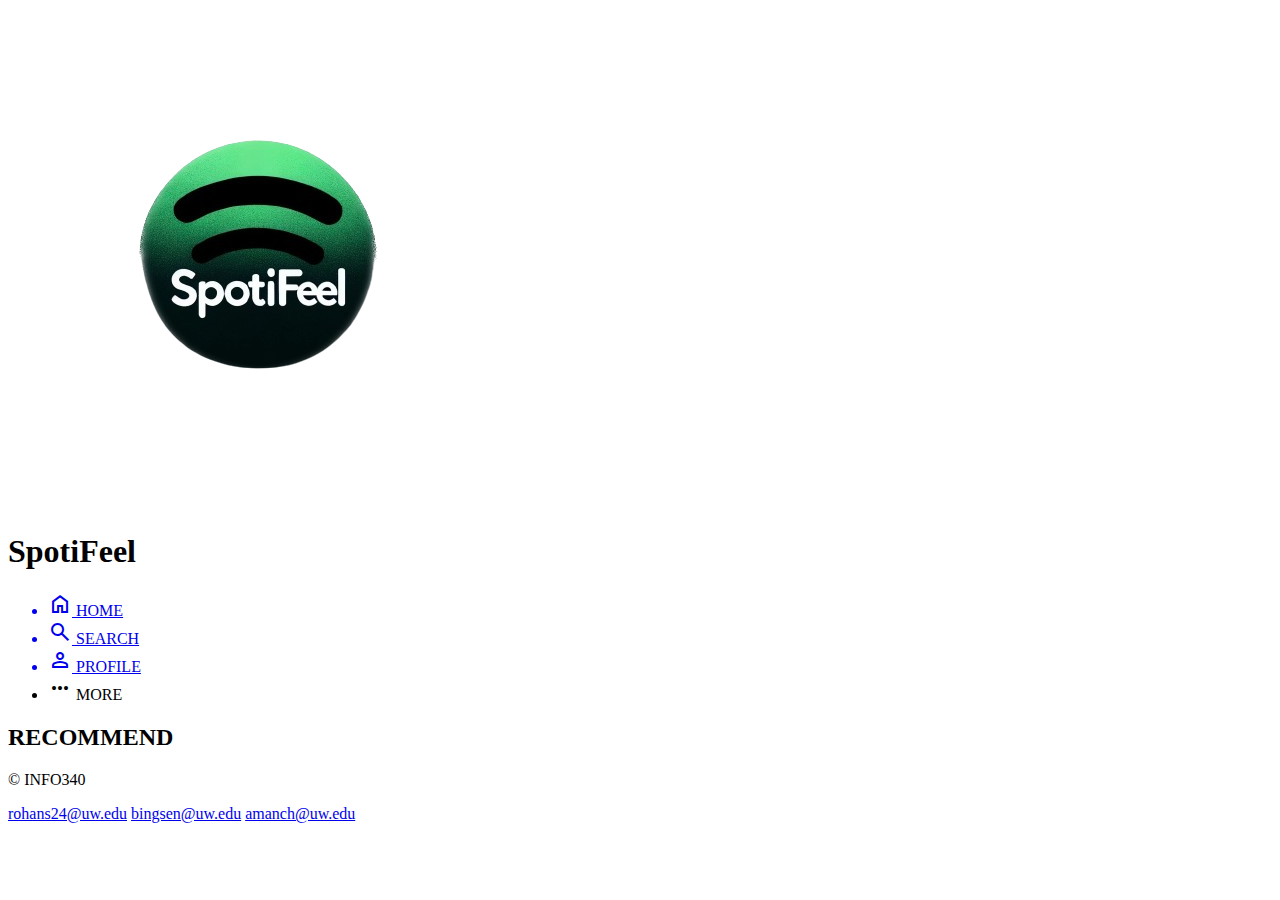
==== index.html @ c7379ea4 "Merge branch 'main' into gh-pages" ====
<!DOCTYPE html>
<html lang="en">
  <head>
    <meta charset="UTF-8" />
    <meta
      name="viewport"
      content="width=device-width, initial-scale=1 shrink-to-fit=no"
    />
    <meta name="author" content="David Xu" />
    <meta name="author" content="Rohan Simha" />
    <meta name="author" content="Arav Manch" />
    <meta
      name="description"
      content="This is the home page of Spotifeel, user could browse their recommended playlist base on their preference"
    />

    <link rel="stylesheet" href="stylesheet/Spotifeel.css" />
    <link
      rel="stylesheet"
      href="https://fonts.googleapis.com/css2?family=Material+Symbols+Outlined:opsz,wght,FILL,GRAD@20..48,100..700,0..1,-50..200"
    />
    <link
      href="https://fonts.googleapis.com/css2?family=Abel&family=Nunito+Sans:ital,opsz,wght@0,6..12,200..1000;1,6..12,200..1000&family=Raleway:ital,wght@0,100..900;1,100..900&display=swap"
      rel="stylesheet"
    />
    <title>SpotiFeel</title>
  </head>
  <body>
    <header>
      <div class="headerCon">
        <img src="img/logo.png" alt="Logo for Spoitfeel" />
        <h1>SpotiFeel</h1>
      </div>
    </header>
    <main>
      <div class="mainContainer">
        <!-- dashboard -->
        <div class="dash">
          <ul>
            <a href="index.html">
              <li class="home" aria-label="Home page">
                <span class="material-symbols-outlined"> home </span>
                <span class="dashText">HOME</span>
              </li>
            </a>

            <a href="search.html">
              <li class="search" aria-label="Search Page">
                <span class="material-symbols-outlined"> search </span>
                <span class="dashText">SEARCH</span>
              </li>
            </a>

            <a href="profile.html">
              <li class="profile" aria-label="User profile">
                <span class="material-symbols-outlined"> person </span>
                <span class="dashText">PROFILE</span>
              </li>
            </a>

            <li class="more" aria-label="More Info">
              <span class="material-symbols-outlined"> more_horiz </span>
              <span class="dashText">MORE</span>
            </li>
          </ul>
        </div>

        <!-- recommend -->
        <div class="recommend">
          <h2>RECOMMEND</h2>
        </div>
      </div>
    </main>
    <footer>
      <p>&copy; INFO340</p>
      <p class="contact">
        <a href="mailto:rohans24@uw.edu">rohans24@uw.edu</a>
        <a href="mailto:bingsen@uw.edu">bingsen@uw.edu</a>
        <a href="mailto:amanch@uw.edu">amanch@uw.edu</a>
      </p>
    </footer>
  </body>
</html>
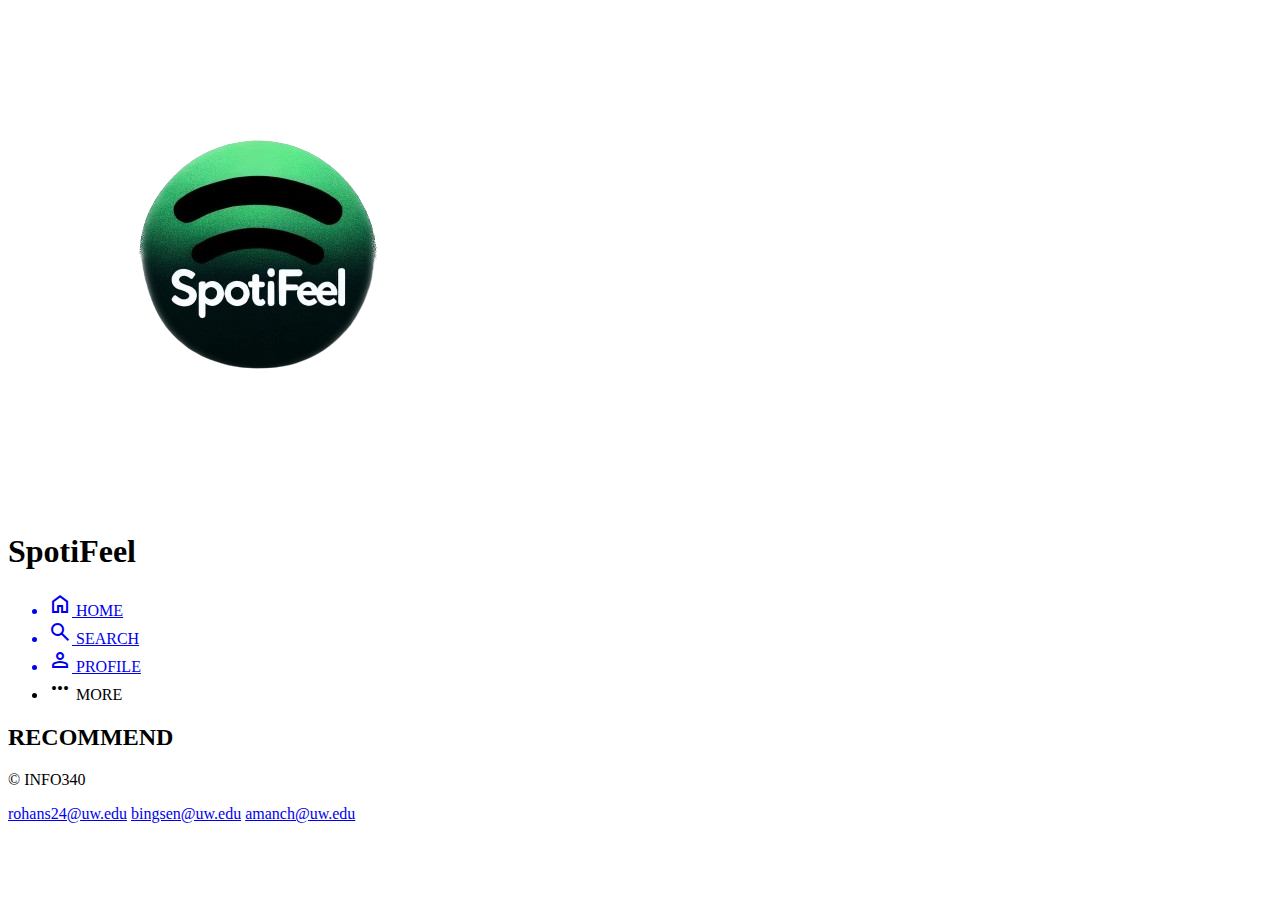
==== commit e9e6ebfe: "Merge branch 'main' into gh-pages" ====
--- a/index.html
+++ b/index.html
@@ -13,8 +13,8 @@
       name="description"
       content="This is the home page of Spotifeel, user could browse their recommended playlist base on their preference"
     />
+    <title>SpotiFeel</title>
 
-    <link rel="stylesheet" href="stylesheet/Spotifeel.css" />
     <link
       rel="stylesheet"
       href="https://fonts.googleapis.com/css2?family=Material+Symbols+Outlined:opsz,wght,FILL,GRAD@20..48,100..700,0..1,-50..200"
@@ -23,7 +23,7 @@
       href="https://fonts.googleapis.com/css2?family=Abel&family=Nunito+Sans:ital,opsz,wght@0,6..12,200..1000;1,6..12,200..1000&family=Raleway:ital,wght@0,100..900;1,100..900&display=swap"
       rel="stylesheet"
     />
-    <title>SpotiFeel</title>
+    <link rel="stylesheet" href="stylesheet/Spotifeel.css" />
   </head>
   <body>
     <header>
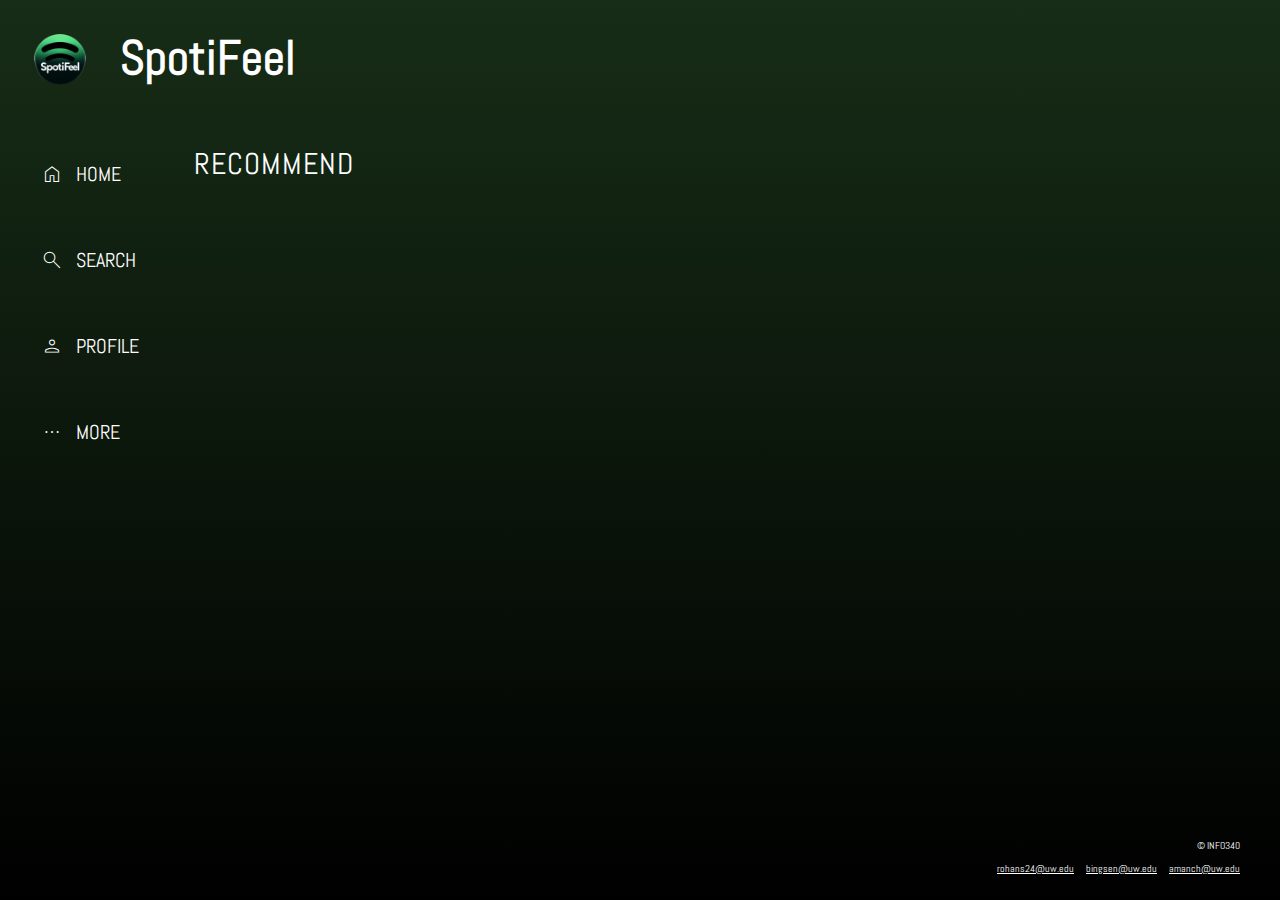
==== commit e6211214: "Merge branch 'main' into gh-pages" ====
--- a/index.html
+++ b/index.html
@@ -23,7 +23,7 @@
       href="https://fonts.googleapis.com/css2?family=Abel&family=Nunito+Sans:ital,opsz,wght@0,6..12,200..1000;1,6..12,200..1000&family=Raleway:ital,wght@0,100..900;1,100..900&display=swap"
       rel="stylesheet"
     />
-    <link rel="stylesheet" href="stylesheet/Spotifeel.css" />
+    <link rel="stylesheet" href="stylesheet/spotifeel.css" />
   </head>
   <body>
     <header>
--- a/stylesheet/spotifeel.css
+++ b/stylesheet/spotifeel.css
@@ -0,0 +1,344 @@
+/* Web Page Layout */
+/* Also default for small screen */
+html {
+  overflow-x: hidden;
+  overflow-y: hidden;
+}
+
+.spacer {
+  flex-grow: 1;
+}
+
+body {
+  height: 100vh;
+  left: 0;
+  top: 0;
+  display: flex;
+  flex-direction: column;
+  overflow-x: hidden;
+  overflow-y: hidden;
+  box-sizing: border-box;
+  margin: 0;
+  background: linear-gradient(to bottom, rgb(23, 45, 23), black);
+}
+
+.mainContainer {
+  display: flex;
+  flex: 1;
+  height: 100%;
+  width: 100vw;
+}
+
+/* Header layout */
+.headerCon {
+  display: flex;
+  align-items: center;
+  width: 100%;
+  height: fit-content;
+}
+
+h1 {
+  margin: 10px 0;
+  font-family: "Abel", sans-serif;
+  font-size: 3em;
+  color: white;
+}
+
+header img {
+  width: 110px;
+  height: 110px;
+  margin: 5px;
+  margin-bottom: 0;
+}
+
+/* Dashboard */
+
+.dash {
+  display: flex;
+  flex-direction: column;
+}
+
+main {
+  flex-grow: 1;
+}
+
+.dash ul {
+  padding-left: 0px;
+}
+
+.dash li {
+  padding: 10px;
+  color: white;
+  list-style-type: none;
+  display: flex;
+  align-items: center;
+  justify-content: flex-start;
+}
+
+.dashText {
+  display: none;
+}
+
+.material-symbols-outlined {
+  color: white;
+  font-variation-settings: "FILL" 0, "wght" 200, "GRAD" 0, "opsz" 30;
+}
+
+.dash .home:hover {
+  background: rgba(92, 92, 92, 0.4);
+  border-radius: 8px;
+  transition: background-color 0.25s ease-in-out;
+}
+
+.dash .search:hover {
+  background: rgba(92, 92, 92, 0.4);
+  border-radius: 8px;
+  transition: background-color 0.25s ease-in-out;
+}
+
+.dash .more:hover {
+  background: rgba(92, 92, 92, 0.4);
+  border-radius: 8px;
+  transition: background-color 0.25s ease-in-out;
+}
+
+.dash .profile:hover {
+  background: rgba(92, 92, 92, 0.4);
+  border-radius: 8px;
+  transition: background-color 0.25s ease-in-out;
+}
+
+.dash a {
+  text-decoration: none;
+}
+
+/* Recommend page layout */
+
+h2 {
+  color: white;
+  font-family: "Abel", sans-serif;
+  font-size: 30px;
+  margin-top: 30px;
+  font-weight: 300;
+  padding: 0;
+  letter-spacing: 1px;
+}
+
+.recommend {
+  width: 100vw;
+  padding-left: 25px;
+  display: flex;
+}
+
+/* Footer layout */
+
+footer {
+  color: white;
+  font-family: "Abel", sans-serif;
+  font-size: 10px;
+}
+
+footer .contact {
+  display: none;
+}
+
+/* Search Page Layout */
+
+.searchContainer {
+  display: flex;
+  flex-direction: column;
+  width: 100%;
+}
+
+h3 {
+  color: white;
+  font-family: "Abel", sans-serif;
+  font-size: 30px;
+  letter-spacing: 0.2px;
+  font-weight: 300;
+  margin-left: 20px;
+  text-align: center;
+}
+
+/* Search buttom */
+.searchButton {
+  display: flex;
+  padding: 20px 10px;
+  align-items: center;
+}
+
+.searchInput {
+  width: 200px;
+  height: 30px;
+  padding-left: 15px;
+  border-radius: 20px;
+  font-size: 15px;
+  background: #eaf0e5;
+  font-family: "Abel", sans-serif;
+}
+
+.searchInput:focus {
+  background: #eaf5eeb1;
+  transition: 0.2s ease;
+}
+
+.searchHead {
+  display: flex;
+  align-content: center;
+}
+
+/* Search Page songs */
+
+.searchBody {
+  max-height: 750px;
+  overflow-y: auto;
+  overflow-x: hidden;
+}
+
+.table {
+  margin: 0 20px;
+  border-collapse: collapse;
+  color: white;
+  font-family: "Abel", sans-serif;
+  overflow-y: scroll;
+}
+
+thead th {
+  height: 100px;
+  text-align: left;
+}
+
+tbody tr td img {
+  width: 90px;
+  height: 90px;
+  object-fit: cover;
+}
+
+thead th,
+tbody tr td {
+  padding: 5px;
+  margin: 0 50px;
+  border-bottom: 1px solid #d3d3d3;
+}
+
+/* Profile layout */
+
+.userProfile {
+  display: flex;
+  flex-direction: column;
+  width: 100vw;
+}
+
+.userProfile h2 {
+  padding-left: 25px;
+}
+
+/* Login form */
+
+.login {
+  display: flex;
+  flex-direction: column;
+  margin-top: 20%;
+  margin-left: 15%;
+  color: white;
+  font-family: "Abel", sans-serif;
+  height: 100%;
+  width: 100vw;
+}
+
+label {
+  font-size: 20px;
+}
+
+input {
+  margin-left: 10px;
+  border-radius: 10px;
+  align-items: center;
+}
+
+input[type="submit"] {
+  background-color: rgb(3, 62, 3);
+  color: white;
+  margin-left: 0;
+}
+
+/* Footer layout*/
+
+footer {
+  display: flex;
+  flex-direction: column;
+  align-items: end;
+  margin-right: 20px;
+  margin-bottom: 20px;
+}
+
+/* Large screen  */
+@media screen and (min-width: 500px) {
+  /* Dashboard change layout */
+
+  .dash ul {
+    padding-left: 10px;
+  }
+
+  .dash li {
+    padding: 30px;
+    padding-left: 30px;
+    color: white;
+    list-style-type: none;
+    display: flex;
+    align-items: center;
+    justify-content: flex-start;
+  }
+
+  .dashText {
+    display: block;
+    color: white;
+    margin-left: 12px;
+    font-family: "Abel", sans-serif;
+    font-size: 20px;
+  }
+
+  .mainContainer {
+    display: flex;
+  }
+
+  /* Profile page change margin */
+
+  .login {
+    margin-top: 4%;
+  }
+
+  /* Search page change layout */
+
+  .searchContainer .table {
+    margin-left: 30px;
+    width: 100%;
+    overflow-y: scroll;
+  }
+
+  .searchBody{
+    max-height: 400px;
+  }
+
+  /* Footer change layout */
+
+  footer {
+    display: flex;
+    flex-direction: column;
+    align-items: end;
+    margin-top: 50px;
+  }
+
+  footer p {
+    margin: 5px 20px;
+  }
+
+  footer a {
+    color: white;
+    padding-left: 10px;
+  }
+
+  footer .contact {
+    display: block;
+  }
+}
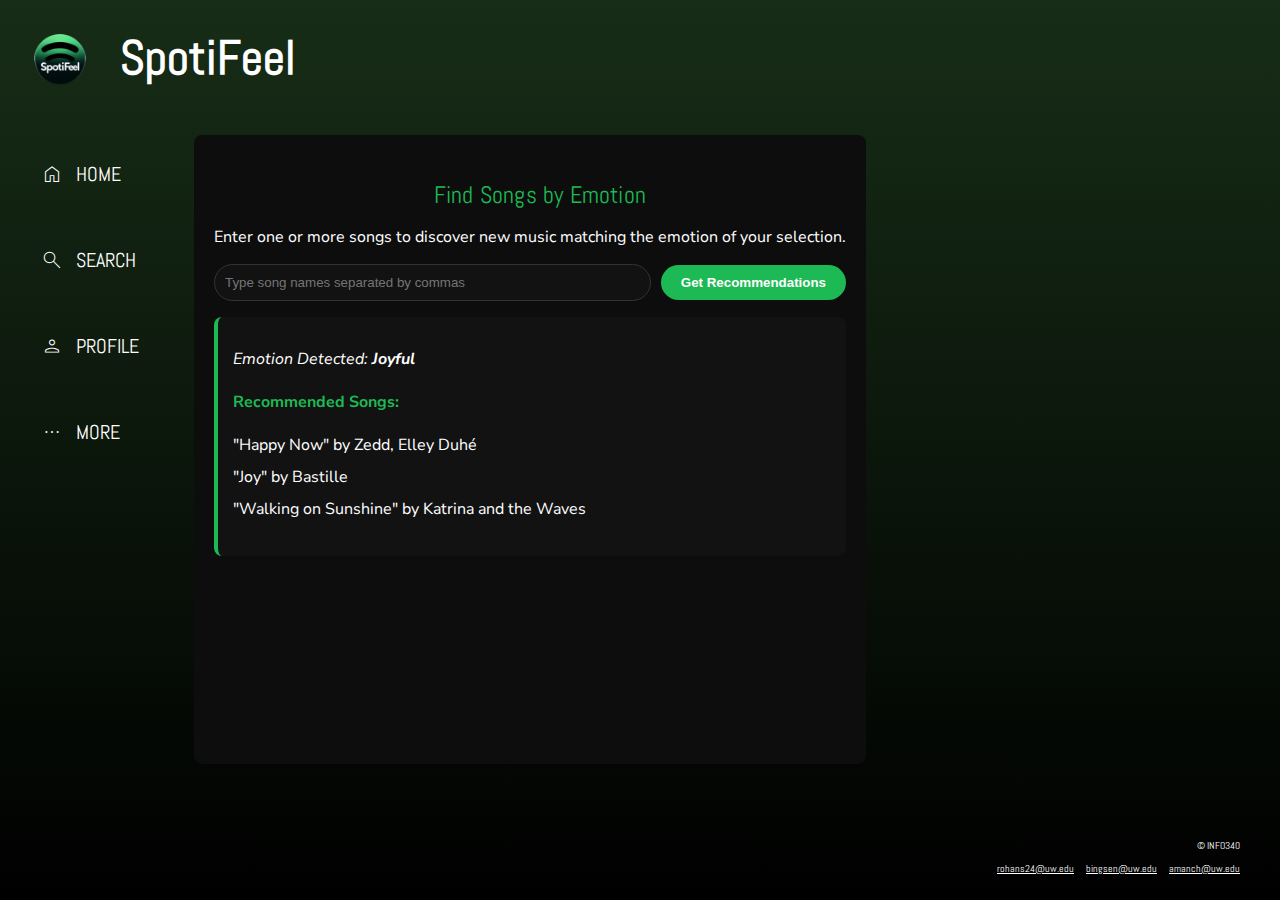
==== commit 2a78435a: "Merge branch 'main' into gh-pages" ====
--- a/index.html
+++ b/index.html
@@ -67,8 +67,27 @@
 
         <!-- recommend -->
         <div class="recommend">
-          <h2>RECOMMEND</h2>
-        </div>
+    
+          <div class="recommendation-section">
+            <h3 class="recommendation-title">Find Songs by Emotion</h3>
+            <p class="recommendation-description">Enter one or more songs to discover new music matching the emotion of your selection.</p>
+            <div class="song-input-container">
+              <input type="text" id="songInput" class="song-input" placeholder="Type song names separated by commas">
+              <button type="button" class="recommend-button">Get Recommendations</button>
+            </div>
+            <div class="recommendation-results">
+              <p class="emotion-detected">Emotion Detected: <span class="emotion">Joyful</span></p>
+              <div class="recommended-songs">
+                <h4>Recommended Songs:</h4>
+                <ul>
+                  <li>"Happy Now" by Zedd, Elley Duhé</li>
+                  <li>"Joy" by Bastille</li>
+                  <li>"Walking on Sunshine" by Katrina and the Waves</li>
+                </ul>
+              </div>
+            </div>
+          </div>
+          
       </div>
     </main>
     <footer>
--- a/stylesheet/spotifeel.css
+++ b/stylesheet/spotifeel.css
@@ -250,10 +250,11 @@
   font-size: 20px;
 }
 
-input {
+.login input {
   margin-left: 10px;
   border-radius: 10px;
   align-items: center;
+  padding-left: 8px;
 }
 
 input[type="submit"] {
@@ -316,7 +317,7 @@
     overflow-y: scroll;
   }
 
-  .searchBody{
+  .searchBody {
     max-height: 400px;
   }
 
@@ -341,4 +342,100 @@
   footer .contact {
     display: block;
   }
-}
+
+  /* Sorting Dropdown Styling */
+.sortSelection {
+  margin: 10px 20px;
+  color: white;
+  font-family: "Abel", sans-serif;
+}
+
+.sortDropdown {
+  padding: 8px 16px;
+  background-color: rgba(255, 255, 255, 0.9);
+  border-radius: 10px;
+  font-family: "Abel", sans-serif;
+  color: black;
+}
+
+}
+
+.recommendation-section {
+  background-color: #0d0d0d; /* Dark background to match theme */
+  color: #ffffff; /* White text color for readability */
+  font-family: 'Nunito Sans', sans-serif; /* Font family from your theme */
+  padding: 20px;
+  border-radius: 8px;
+  margin: 20px 0;
+}
+
+.recommendation-title {
+  color: #1DB954; /* Spotify green for headers */
+  font-size: 1.5em;
+  margin-bottom: 0.5em;
+}
+
+.recommendation-description {
+  font-size: 1em;
+  margin-bottom: 1em;
+}
+
+.song-input-container {
+  display: flex;
+  align-items: center;
+  gap: 10px;
+  margin-bottom: 1em;
+}
+
+.song-input {
+  flex-grow: 1;
+  padding: 10px;
+  border: 1px solid #333;
+  background-color: #121212;
+  color: #fff;
+  border-radius: 20px;
+}
+
+.recommend-button {
+  background-color: #1DB954; /* Spotify green */
+  border: none;
+  padding: 10px 20px;
+  border-radius: 20px;
+  color: #fff;
+  cursor: pointer;
+  font-weight: bold;
+}
+
+.recommend-button:hover {
+  background-color: #169443; /* Darker green on hover */
+}
+
+.recommendation-results {
+  background-color: #121212; /* Dark background for results */
+  padding: 15px;
+  border-left: 4px solid #1DB954; /* Green accent line */
+  border-radius: 8px;
+}
+
+.emotion-detected {
+  font-style: italic;
+  margin-bottom: 1em;
+}
+
+.emotion {
+  font-weight: bold;
+}
+
+.recommended-songs h4 {
+  color: #1DB954; /* Spotify green for recommended songs title */
+  margin-bottom: 0.5em;
+}
+
+.recommended-songs ul {
+  list-style: none;
+  padding-left: 0;
+}
+
+.recommended-songs ul li {
+  padding: 5px 0;
+}
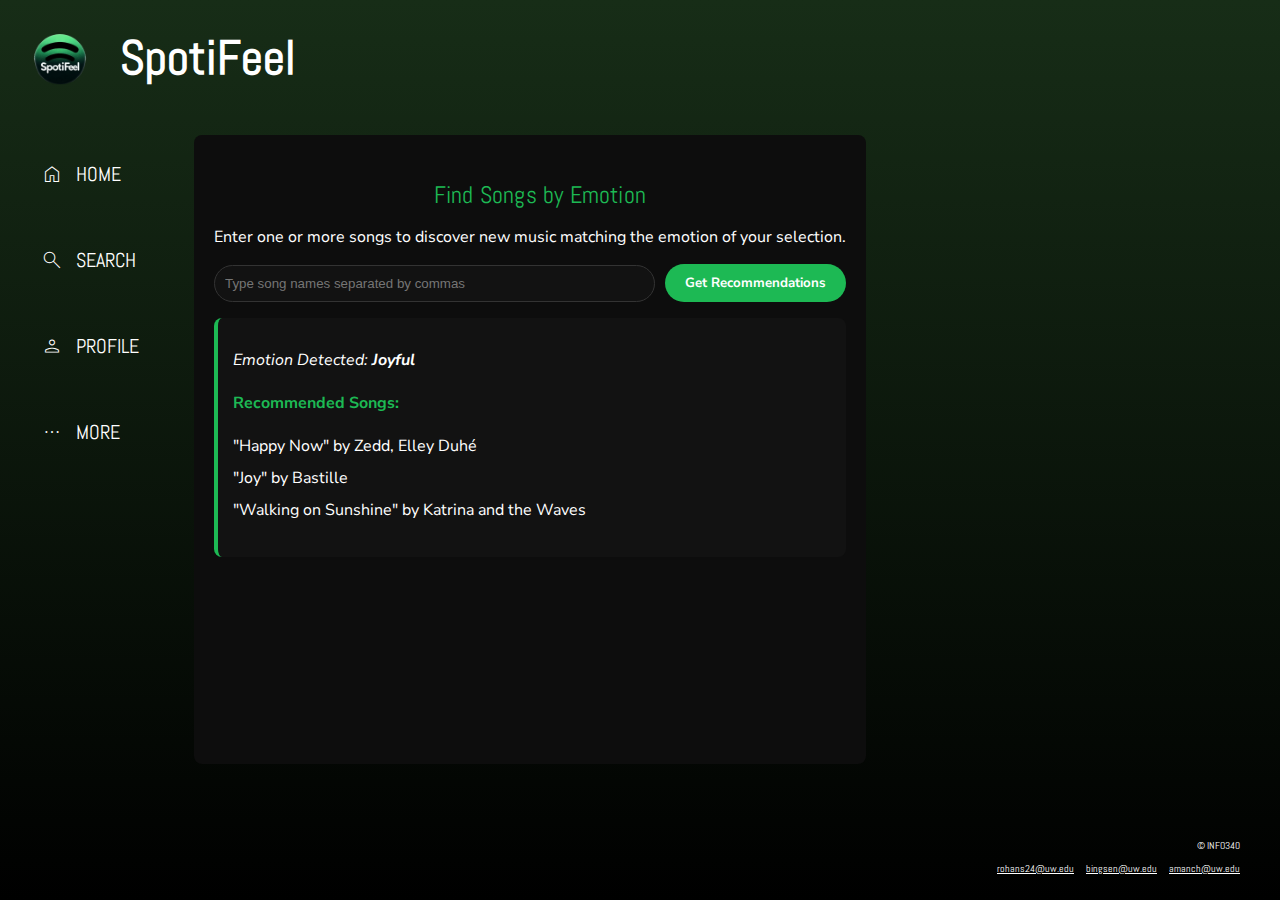
==== commit bff8aee2: "merge" ====
--- a/index.html
+++ b/index.html
@@ -11,7 +11,7 @@
     <meta name="author" content="Arav Manch" />
     <meta
       name="description"
-      content="This is the home page of Spotifeel, user could browse their recommended playlist base on their preference"
+      content="This is the home page of Spotifeel, user could browse their recommended playlist based on their preference"
     />
     <title>SpotiFeel</title>
 
@@ -65,9 +65,8 @@
           </ul>
         </div>
 
-        <!-- recommend -->
+        <!-- Recommend Section with Search Bar -->
         <div class="recommend">
-    
           <div class="recommendation-section">
             <h3 class="recommendation-title">Find Songs by Emotion</h3>
             <p class="recommendation-description">Enter one or more songs to discover new music matching the emotion of your selection.</p>
@@ -88,6 +87,7 @@
             </div>
           </div>
           
+        </div>
       </div>
     </main>
     <footer>
--- a/stylesheet/spotifeel.css
+++ b/stylesheet/spotifeel.css
@@ -358,19 +358,51 @@
   color: black;
 }
 
+/* Song Search Styling */
+.songSearch {
+  margin: 20px;
+  padding: 10px;
+  display: flex;
+  justify-content: center;
+  align-items: center;
+}
+
+#songSearchInput {
+  width: 60%;
+  padding: 8px 12px;
+  margin-right: 10px;
+  border-radius: 20px;
+  border: 1px solid #ccc;
+  font-family: "Nunito Sans", sans-serif;
+}
+
+button {
+  padding: 8px 16px;
+  border-radius: 20px;
+  background-color: #4CAF50; /* Green */
+  color: white;
+  border: none;
+  cursor: pointer;
+  font-family: "Nunito Sans", sans-serif;
+}
+
+button:hover {
+  background-color: #45a049;
+}
+
 }
 
 .recommendation-section {
-  background-color: #0d0d0d; /* Dark background to match theme */
-  color: #ffffff; /* White text color for readability */
-  font-family: 'Nunito Sans', sans-serif; /* Font family from your theme */
+  background-color: #0d0d0d; 
+  color: #ffffff; 
+  font-family: 'Nunito Sans', sans-serif; 
   padding: 20px;
   border-radius: 8px;
   margin: 20px 0;
 }
 
 .recommendation-title {
-  color: #1DB954; /* Spotify green for headers */
+  color: #1DB954; 
   font-size: 1.5em;
   margin-bottom: 0.5em;
 }
@@ -397,7 +429,7 @@
 }
 
 .recommend-button {
-  background-color: #1DB954; /* Spotify green */
+  background-color: #1DB954; 
   border: none;
   padding: 10px 20px;
   border-radius: 20px;
@@ -407,7 +439,7 @@
 }
 
 .recommend-button:hover {
-  background-color: #169443; /* Darker green on hover */
+  background-color: #169443;
 }
 
 .recommendation-results {
@@ -427,7 +459,7 @@
 }
 
 .recommended-songs h4 {
-  color: #1DB954; /* Spotify green for recommended songs title */
+  color: #1DB954; 
   margin-bottom: 0.5em;
 }
 
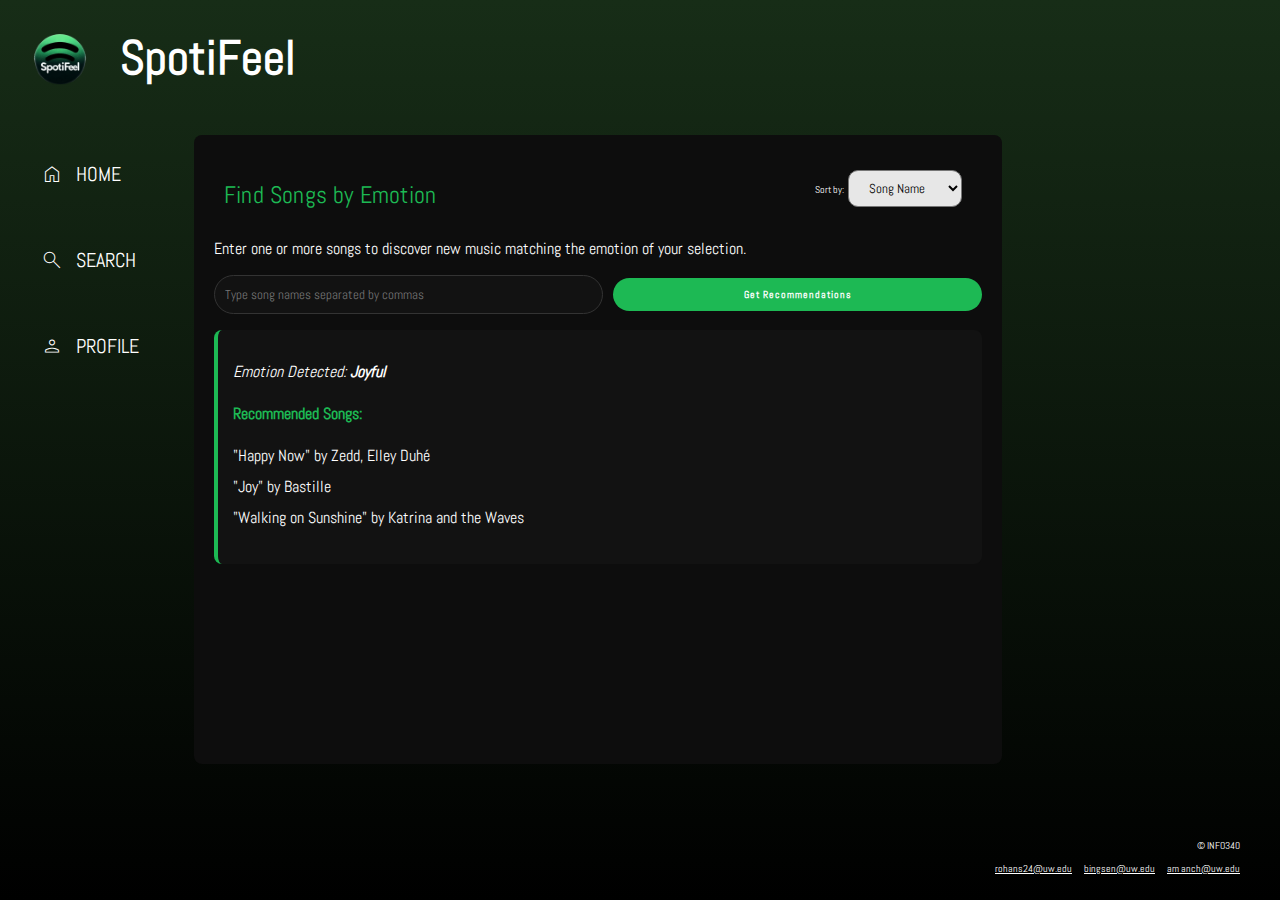
==== commit d48e4ab9: "done" ====
--- a/index.html
+++ b/index.html
@@ -1,102 +1,95 @@
 <!DOCTYPE html>
 <html lang="en">
-  <head>
-    <meta charset="UTF-8" />
-    <meta
-      name="viewport"
-      content="width=device-width, initial-scale=1 shrink-to-fit=no"
-    />
-    <meta name="author" content="David Xu" />
-    <meta name="author" content="Rohan Simha" />
-    <meta name="author" content="Arav Manch" />
-    <meta
-      name="description"
-      content="This is the home page of Spotifeel, user could browse their recommended playlist based on their preference"
-    />
+<head>
+    <meta charset="UTF-8"/>
+    <meta name="viewport" content="width=device-width, initial-scale=1 shrink-to-fit=no"/>
+    <meta name="author" content="David Xu"/>
+    <meta name="author" content="Rohan Simha"/>
+    <meta name="author" content="Arav Manch"/>
+    <meta name="description" content="This is the home page of Spotifeel, user could browse their recommended playlist based on their preference"/>
     <title>SpotiFeel</title>
-
-    <link
-      rel="stylesheet"
-      href="https://fonts.googleapis.com/css2?family=Material+Symbols+Outlined:opsz,wght,FILL,GRAD@20..48,100..700,0..1,-50..200"
-    />
-    <link
-      href="https://fonts.googleapis.com/css2?family=Abel&family=Nunito+Sans:ital,opsz,wght@0,6..12,200..1000;1,6..12,200..1000&family=Raleway:ital,wght@0,100..900;1,100..900&display=swap"
-      rel="stylesheet"
-    />
-    <link rel="stylesheet" href="stylesheet/spotifeel.css" />
-  </head>
-  <body>
-    <header>
-      <div class="headerCon">
-        <img src="img/logo.png" alt="Logo for Spoitfeel" />
+    <link rel="stylesheet" href="https://fonts.googleapis.com/css2?family=Material+Symbols+Outlined:opsz,wght,FILL,GRAD@20..48,100..700,0..1,-50..200"/>
+    <link href="https://fonts.googleapis.com/css2?family=Abel&family=Nunito+Sans:ital,opsz,wght@0,6..12,200..1000;1,6..12,200..1000&family=Raleway:ital,wght@0,100..900;1,100..900&display=swap" rel="stylesheet"/>
+    <link rel="stylesheet" href="stylesheet/spotifeel.css"/>
+</head>
+<body>
+<header>
+    <div class="headerCon">
+        <img src="img/logo.png" alt="Logo for Spotifeel"/>
         <h1>SpotiFeel</h1>
-      </div>
-    </header>
-    <main>
-      <div class="mainContainer">
+    </div>
+</header>
+<main>
+    <div class="mainContainer">
         <!-- dashboard -->
         <div class="dash">
-          <ul>
-            <a href="index.html">
-              <li class="home" aria-label="Home page">
-                <span class="material-symbols-outlined"> home </span>
-                <span class="dashText">HOME</span>
-              </li>
-            </a>
+            <ul>
+                <a href="index.html">
+                    <li class="home" aria-label="Home page">
+                        <span class="material-symbols-outlined"> home </span>
+                        <span class="dashText">HOME</span>
+                    </li>
+                </a>
 
-            <a href="search.html">
-              <li class="search" aria-label="Search Page">
-                <span class="material-symbols-outlined"> search </span>
-                <span class="dashText">SEARCH</span>
-              </li>
-            </a>
+                <a href="search.html">
+                    <li class="search" aria-label="Search Page">
+                        <span class="material-symbols-outlined"> search </span>
+                        <span class="dashText">SEARCH</span>
+                    </li>
+                </a>
 
-            <a href="profile.html">
-              <li class="profile" aria-label="User profile">
-                <span class="material-symbols-outlined"> person </span>
-                <span class="dashText">PROFILE</span>
-              </li>
-            </a>
-
-            <li class="more" aria-label="More Info">
-              <span class="material-symbols-outlined"> more_horiz </span>
-              <span class="dashText">MORE</span>
-            </li>
-          </ul>
+                <a href="profile.html">
+                    <li class="profile" aria-label="User profile">
+                        <span class="material-symbols-outlined"> person </span>
+                        <span class="dashText">PROFILE</span>
+                    </li>
+                </a>
+            </ul>
         </div>
 
         <!-- Recommend Section with Search Bar -->
         <div class="recommend">
-          <div class="recommendation-section">
-            <h3 class="recommendation-title">Find Songs by Emotion</h3>
-            <p class="recommendation-description">Enter one or more songs to discover new music matching the emotion of your selection.</p>
-            <div class="song-input-container">
-              <input type="text" id="songInput" class="song-input" placeholder="Type song names separated by commas">
-              <button type="button" class="recommend-button">Get Recommendations</button>
+            <div class="recommendation-section">
+                <div class="section-header">
+                    <h3 class="recommendation-title">Find Songs by Emotion</h3>
+                    <!-- Sort Selection Dropdown -->
+                    <div class="sortSelection">
+                        <label for="sortSelect">Sort by:</label>
+                        <select id="sortSelect" class="sortDropdown">
+                            <option value="song">Song Name</option>
+                            <option value="artist">Artist Name</option>
+                        </select>
+                    </div>
+                </div>
+                <p class="recommendation-description">Enter one or more songs to discover new music matching the emotion of your selection.</p>
+                <div class="song-input-container">
+                    <input type="text" id="songInput" class="song-input" placeholder="Type song names separated by commas">
+                    <button type="button" class="recommend-button">Get Recommendations</button>
+                </div>
+                <div class="recommendation-results">
+                    <p class="emotion-detected">Emotion Detected: <span class="emotion">Joyful</span></p>
+                    <div class="recommended-songs">
+                        <h4>Recommended Songs:</h4>
+                        <ul>
+                            <li>"Happy Now" by Zedd, Elley Duhé</li>
+                            <li>"Joy" by Bastille</li>
+                            <li>"Walking on Sunshine" by Katrina and the Waves</li>
+                        </ul>
+                    </div>
+                </div>
             </div>
-            <div class="recommendation-results">
-              <p class="emotion-detected">Emotion Detected: <span class="emotion">Joyful</span></p>
-              <div class="recommended-songs">
-                <h4>Recommended Songs:</h4>
-                <ul>
-                  <li>"Happy Now" by Zedd, Elley Duhé</li>
-                  <li>"Joy" by Bastille</li>
-                  <li>"Walking on Sunshine" by Katrina and the Waves</li>
-                </ul>
-              </div>
-            </div>
-          </div>
-          
         </div>
-      </div>
-    </main>
-    <footer>
-      <p>&copy; INFO340</p>
-      <p class="contact">
+    </div>
+</main>
+<footer>
+    <p>&copy; INFO340</p>
+    <p class="contact">
         <a href="mailto:rohans24@uw.edu">rohans24@uw.edu</a>
         <a href="mailto:bingsen@uw.edu">bingsen@uw.edu</a>
-        <a href="mailto:amanch@uw.edu">amanch@uw.edu</a>
-      </p>
-    </footer>
-  </body>
-</html>
+        <a href="mailto:amanch@uw.edu">am
+
+anch@uw.edu</a>
+    </p>
+</footer>
+</body>
+</html>--- a/stylesheet/spotifeel.css
+++ b/stylesheet/spotifeel.css
@@ -1,473 +1,555 @@
 /* Web Page Layout */
 /* Also default for small screen */
 html {
-  overflow-x: hidden;
-  overflow-y: hidden;
+    overflow-x: hidden;
+    overflow-y: hidden;
 }
 
 .spacer {
-  flex-grow: 1;
+    flex-grow: 1;
 }
 
 body {
-  height: 100vh;
-  left: 0;
-  top: 0;
-  display: flex;
-  flex-direction: column;
-  overflow-x: hidden;
-  overflow-y: hidden;
-  box-sizing: border-box;
-  margin: 0;
-  background: linear-gradient(to bottom, rgb(23, 45, 23), black);
+    height: 100vh;
+    left: 0;
+    top: 0;
+    display: flex;
+    flex-direction: column;
+    overflow-x: hidden;
+    overflow-y: hidden;
+    box-sizing: border-box;
+    margin: 0;
+    background: linear-gradient(to bottom, rgb(23, 45, 23), black);
 }
 
 .mainContainer {
-  display: flex;
-  flex: 1;
-  height: 100%;
-  width: 100vw;
+    display: flex;
+    flex: 1;
+    height: 100%;
+    width: 100vw;
 }
 
 /* Header layout */
 .headerCon {
-  display: flex;
-  align-items: center;
-  width: 100%;
-  height: fit-content;
+    display: flex;
+    align-items: center;
+    width: 100%;
+    height: fit-content;
 }
 
 h1 {
-  margin: 10px 0;
-  font-family: "Abel", sans-serif;
-  font-size: 3em;
-  color: white;
+    margin: 10px 0;
+    font-family: 'Abel', sans-serif;
+    font-size: 3em;
+    color: white;
 }
 
 header img {
-  width: 110px;
-  height: 110px;
-  margin: 5px;
-  margin-bottom: 0;
+    width: 110px;
+    height: 110px;
+    margin: 5px;
+    margin-bottom: 0;
 }
 
 /* Dashboard */
 
 .dash {
-  display: flex;
-  flex-direction: column;
+    display: flex;
+    flex-direction: column;
 }
 
 main {
-  flex-grow: 1;
+    flex-grow: 1;
 }
 
 .dash ul {
-  padding-left: 0px;
+    padding-left: 0px;
 }
 
 .dash li {
-  padding: 10px;
-  color: white;
-  list-style-type: none;
-  display: flex;
-  align-items: center;
-  justify-content: flex-start;
+    padding: 10px;
+    color: white;
+    list-style-type: none;
+    display: flex;
+    align-items: center;
+    justify-content: flex-start;
 }
 
 .dashText {
-  display: none;
+    display: none;
 }
 
 .material-symbols-outlined {
-  color: white;
-  font-variation-settings: "FILL" 0, "wght" 200, "GRAD" 0, "opsz" 30;
+    color: white;
+    font-variation-settings: 'FILL' 0, 'wght' 200, 'GRAD' 0, 'opsz' 30;
 }
 
 .dash .home:hover {
-  background: rgba(92, 92, 92, 0.4);
-  border-radius: 8px;
-  transition: background-color 0.25s ease-in-out;
+    background: rgba(92, 92, 92, 0.4);
+    border-radius: 8px;
+    transition: background-color 0.25s ease-in-out;
 }
 
 .dash .search:hover {
-  background: rgba(92, 92, 92, 0.4);
-  border-radius: 8px;
-  transition: background-color 0.25s ease-in-out;
+    background: rgba(92, 92, 92, 0.4);
+    border-radius: 8px;
+    transition: background-color 0.25s ease-in-out;
 }
 
 .dash .more:hover {
-  background: rgba(92, 92, 92, 0.4);
-  border-radius: 8px;
-  transition: background-color 0.25s ease-in-out;
+    background: rgba(92, 92, 92, 0.4);
+    border-radius: 8px;
+    transition: background-color 0.25s ease-in-out;
 }
 
 .dash .profile:hover {
-  background: rgba(92, 92, 92, 0.4);
-  border-radius: 8px;
-  transition: background-color 0.25s ease-in-out;
+    background: rgba(92, 92, 92, 0.4);
+    border-radius: 8px;
+    transition: background-color 0.25s ease-in-out;
 }
 
 .dash a {
-  text-decoration: none;
+    text-decoration: none;
 }
 
 /* Recommend page layout */
 
 h2 {
-  color: white;
-  font-family: "Abel", sans-serif;
-  font-size: 30px;
-  margin-top: 30px;
-  font-weight: 300;
-  padding: 0;
-  letter-spacing: 1px;
+    color: white;
+    font-family: 'Abel', sans-serif;
+    font-size: 30px;
+    margin-top: 30px;
+    font-weight: 300;
+    padding: 0;
+    letter-spacing: 1px;
 }
 
 .recommend {
-  width: 100vw;
-  padding-left: 25px;
-  display: flex;
+    width: 100vw;
+    padding-left: 25px;
+    display: flex;
+    font-family: 'Abel', sans-serif;
+}
+
+.recommendation-section {
+    width: 60vw;
+    background-color: #0d0d0d;
+    color: #ffffff;
+    font-family: 'Abel', sans-serif;
+    padding: 20px;
+    border-radius: 8px;
+    margin: 20px 0;
+}
+
+.recommendation-title {
+    color: #1db954;
+    font-size: 1.5em;
+    margin-bottom: 0.5em;
+    font-family: 'Abel', sans-serif;
+    align-content: start;
+}
+
+.recommendation-description {
+    font-size: 1em;
+    margin-bottom: 1em;
+    font-family: 'Abel', sans-serif;
+}
+
+.song-input {
+    width: 50%;
+    font-family: 'Abel', sans-serif;
+}
+
+.song-input-container {
+    display: flex;
+}
+.recommend-button {
+    width: 50%;
+    font-family: 'Abel', sans-serif;
+    letter-spacing: 1px;
+    font-size: 10px;
+    align-items: center;
+    justify-content: center;
+}
+
+.recommendation-section {
+    background-color: #0d0d0d;
+    color: #ffffff;
+    font-family: 'Nunito Sans', sans-serif;
+    padding: 20px;
+    border-radius: 8px;
+    margin: 20px 0;
+}
+
+.recommendation-title {
+    color: #1db954;
+    font-size: 1.5em;
+    margin-bottom: 0.5em;
+}
+
+.recommendation-description {
+    font-size: 1em;
+    margin-bottom: 1em;
+}
+
+.song-input-container {
+    display: flex;
+    align-items: center;
+    gap: 10px;
+    margin-bottom: 1em;
+}
+
+.song-input {
+    flex-grow: 1;
+    padding: 10px;
+    border: 1px solid #333;
+    background-color: #121212;
+    color: #fff;
+    border-radius: 20px;
+}
+
+.recommend-button {
+    background-color: #1db954;
+    border: none;
+    padding: 10px 20px;
+    border-radius: 20px;
+    color: #fff;
+    cursor: pointer;
+    font-weight: bold;
+}
+
+.recommend-button:hover {
+    background-color: #169443;
+}
+
+.recommendation-results {
+    background-color: #121212;
+    padding: 15px;
+    border-left: 4px solid #1db954;
+    border-radius: 8px;
+    font-family: 'Abel', sans-serif;
+}
+
+.emotion-detected {
+    font-style: italic;
+    margin-bottom: 1em;
+}
+
+.emotion {
+    font-weight: bold;
+}
+
+.recommended-songs h4 {
+    color: #1db954;
+    margin-bottom: 0.5em;
+}
+
+.recommended-songs ul {
+    list-style: none;
+    padding-left: 0;
+}
+
+.recommended-songs ul li {
+    padding: 5px 0;
+}
+
+.section-header {
+    display: flex;
+    justify-content: space-between;
+    align-items: center;
+    gap: 10px;
+}
+
+.section-header h3 {
+    text-align: left;
+}
+.sortSelection {
+    margin-right: 20px;
+    color: white;
+    font-family: 'Abel', sans-serif;
+}
+
+.sortDropdown {
+    padding: 8px 16px;
+    background-color: rgba(255, 255, 255, 0.9);
+    border-radius: 10px;
+    font-family: 'Abel', sans-serif;
+    color: black;
 }
 
 /* Footer layout */
 
 footer {
-  color: white;
-  font-family: "Abel", sans-serif;
-  font-size: 10px;
+    color: white;
+    font-family: 'Abel', sans-serif;
+    font-size: 10px;
 }
 
 footer .contact {
-  display: none;
+    display: none;
 }
 
 /* Search Page Layout */
 
 .searchContainer {
-  display: flex;
-  flex-direction: column;
-  width: 100%;
+    display: flex;
+    flex-direction: column;
+    width: 100%;
 }
 
 h3 {
-  color: white;
-  font-family: "Abel", sans-serif;
-  font-size: 30px;
-  letter-spacing: 0.2px;
-  font-weight: 300;
-  margin-left: 20px;
-  text-align: center;
+    color: white;
+    font-family: 'Abel', sans-serif;
+    font-size: 30px;
+    letter-spacing: 0.2px;
+    font-weight: 300;
+    margin-left: 10px;
+    text-align: center;
 }
 
 /* Search buttom */
 .searchButton {
-  display: flex;
-  padding: 20px 10px;
-  align-items: center;
+    display: flex;
+    padding: 20px 10px;
+    align-items: center;
 }
 
 .searchInput {
-  width: 200px;
-  height: 30px;
-  padding-left: 15px;
-  border-radius: 20px;
-  font-size: 15px;
-  background: #eaf0e5;
-  font-family: "Abel", sans-serif;
+    width: 200px;
+    height: 30px;
+    padding-left: 15px;
+    border-radius: 20px;
+    font-size: 15px;
+    background: #eaf0e5;
+    font-family: 'Abel', sans-serif;
 }
 
 .searchInput:focus {
-  background: #eaf5eeb1;
-  transition: 0.2s ease;
+    background: #eaf5eeb1;
+    transition: 0.2s ease;
 }
 
 .searchHead {
-  display: flex;
-  align-content: center;
+    display: flex;
+    align-content: center;
 }
 
 /* Search Page songs */
 
 .searchBody {
-  max-height: 750px;
-  overflow-y: auto;
-  overflow-x: hidden;
+    max-height: 750px;
+    overflow-y: auto;
+    overflow-x: hidden;
 }
 
 .table {
-  margin: 0 20px;
-  border-collapse: collapse;
-  color: white;
-  font-family: "Abel", sans-serif;
-  overflow-y: scroll;
+    margin: 0 20px;
+    border-collapse: collapse;
+    color: white;
+    font-family: 'Abel', sans-serif;
+    overflow-y: scroll;
 }
 
 thead th {
-  height: 100px;
-  text-align: left;
+    height: 100px;
+    text-align: left;
 }
 
 tbody tr td img {
-  width: 90px;
-  height: 90px;
-  object-fit: cover;
+    width: 90px;
+    height: 90px;
+    object-fit: cover;
 }
 
 thead th,
 tbody tr td {
-  padding: 5px;
-  margin: 0 50px;
-  border-bottom: 1px solid #d3d3d3;
+    padding: 5px;
+    margin: 0 50px;
+    border-bottom: 1px solid #d3d3d3;
 }
 
 /* Profile layout */
 
 .userProfile {
-  display: flex;
-  flex-direction: column;
-  width: 100vw;
+    display: flex;
+    flex-direction: column;
+    width: 100vw;
 }
 
 .userProfile h2 {
-  padding-left: 25px;
+    padding-left: 25px;
 }
 
 /* Login form */
 
 .login {
-  display: flex;
-  flex-direction: column;
-  margin-top: 20%;
-  margin-left: 15%;
-  color: white;
-  font-family: "Abel", sans-serif;
-  height: 100%;
-  width: 100vw;
+    display: flex;
+    flex-direction: column;
+    margin-top: 8%;
+    margin-left: 5%;
+    color: white;
+    font-family: 'Abel', sans-serif;
+    height: 100%;
+    width: 100vw;
 }
 
 label {
-  font-size: 20px;
+    font-size: 10px;
 }
 
 .login input {
-  margin-left: 10px;
-  border-radius: 10px;
-  align-items: center;
-  padding-left: 8px;
-}
-
-input[type="submit"] {
-  background-color: rgb(3, 62, 3);
-  color: white;
-  margin-left: 0;
+    margin-left: 10px;
+    border-radius: 10px;
+    align-items: center;
+    padding-left: 8px;
+    width: 150px;
+    height: 10px;
+    font-family: 'Abel', sans-serif;
+}
+
+input[type='submit'] {
+    background-color: rgb(3, 62, 3);
+    color: white;
+    margin-left: 0;
+    font-size: 10px;
+    width: 60px;
+    height: 20px;
 }
 
 /* Footer layout*/
 
 footer {
-  display: flex;
-  flex-direction: column;
-  align-items: end;
-  margin-right: 20px;
-  margin-bottom: 20px;
+    display: flex;
+    flex-direction: column;
+    align-items: end;
+    margin-right: 20px;
+    margin-bottom: 20px;
 }
 
 /* Large screen  */
 @media screen and (min-width: 500px) {
-  /* Dashboard change layout */
-
-  .dash ul {
-    padding-left: 10px;
-  }
-
-  .dash li {
-    padding: 30px;
-    padding-left: 30px;
-    color: white;
-    list-style-type: none;
-    display: flex;
-    align-items: center;
-    justify-content: flex-start;
-  }
-
-  .dashText {
-    display: block;
-    color: white;
-    margin-left: 12px;
-    font-family: "Abel", sans-serif;
-    font-size: 20px;
-  }
-
-  .mainContainer {
-    display: flex;
-  }
-
-  /* Profile page change margin */
-
-  .login {
-    margin-top: 4%;
-  }
-
-  /* Search page change layout */
-
-  .searchContainer .table {
-    margin-left: 30px;
-    width: 100%;
-    overflow-y: scroll;
-  }
-
-  .searchBody {
-    max-height: 400px;
-  }
-
-  /* Footer change layout */
-
-  footer {
-    display: flex;
-    flex-direction: column;
-    align-items: end;
-    margin-top: 50px;
-  }
-
-  footer p {
-    margin: 5px 20px;
-  }
-
-  footer a {
-    color: white;
-    padding-left: 10px;
-  }
-
-  footer .contact {
-    display: block;
-  }
-
-  /* Sorting Dropdown Styling */
-.sortSelection {
-  margin: 10px 20px;
-  color: white;
-  font-family: "Abel", sans-serif;
-}
-
-.sortDropdown {
-  padding: 8px 16px;
-  background-color: rgba(255, 255, 255, 0.9);
-  border-radius: 10px;
-  font-family: "Abel", sans-serif;
-  color: black;
-}
-
-/* Song Search Styling */
-.songSearch {
-  margin: 20px;
-  padding: 10px;
-  display: flex;
-  justify-content: center;
-  align-items: center;
-}
-
-#songSearchInput {
-  width: 60%;
-  padding: 8px 12px;
-  margin-right: 10px;
-  border-radius: 20px;
-  border: 1px solid #ccc;
-  font-family: "Nunito Sans", sans-serif;
-}
-
-button {
-  padding: 8px 16px;
-  border-radius: 20px;
-  background-color: #4CAF50; /* Green */
-  color: white;
-  border: none;
-  cursor: pointer;
-  font-family: "Nunito Sans", sans-serif;
-}
-
-button:hover {
-  background-color: #45a049;
-}
-
-}
-
-.recommendation-section {
-  background-color: #0d0d0d; 
-  color: #ffffff; 
-  font-family: 'Nunito Sans', sans-serif; 
-  padding: 20px;
-  border-radius: 8px;
-  margin: 20px 0;
-}
-
-.recommendation-title {
-  color: #1DB954; 
-  font-size: 1.5em;
-  margin-bottom: 0.5em;
-}
-
-.recommendation-description {
-  font-size: 1em;
-  margin-bottom: 1em;
-}
-
-.song-input-container {
-  display: flex;
-  align-items: center;
-  gap: 10px;
-  margin-bottom: 1em;
-}
-
-.song-input {
-  flex-grow: 1;
-  padding: 10px;
-  border: 1px solid #333;
-  background-color: #121212;
-  color: #fff;
-  border-radius: 20px;
-}
-
-.recommend-button {
-  background-color: #1DB954; 
-  border: none;
-  padding: 10px 20px;
-  border-radius: 20px;
-  color: #fff;
-  cursor: pointer;
-  font-weight: bold;
-}
-
-.recommend-button:hover {
-  background-color: #169443;
-}
-
-.recommendation-results {
-  background-color: #121212; /* Dark background for results */
-  padding: 15px;
-  border-left: 4px solid #1DB954; /* Green accent line */
-  border-radius: 8px;
-}
-
-.emotion-detected {
-  font-style: italic;
-  margin-bottom: 1em;
-}
-
-.emotion {
-  font-weight: bold;
-}
-
-.recommended-songs h4 {
-  color: #1DB954; 
-  margin-bottom: 0.5em;
-}
-
-.recommended-songs ul {
-  list-style: none;
-  padding-left: 0;
-}
-
-.recommended-songs ul li {
-  padding: 5px 0;
-}
+    /* Dashboard change layout */
+
+    .dash ul {
+        padding-left: 10px;
+    }
+
+    .dash li {
+        padding: 30px;
+        padding-left: 30px;
+        color: white;
+        list-style-type: none;
+        display: flex;
+        align-items: center;
+        justify-content: flex-start;
+    }
+
+    .dashText {
+        display: block;
+        color: white;
+        margin-left: 12px;
+        font-family: 'Abel', sans-serif;
+        font-size: 20px;
+    }
+
+    .mainContainer {
+        display: flex;
+    }
+
+    /* Profile page change margin */
+
+    .login {
+        margin-top: 4%;
+        margin-left: 15%;
+    }
+
+    .login label {
+        font-size: 18px;
+    }
+
+    input[type='submit'] {
+        font-size: 15px;
+        width: 100px;
+        height: 30px;
+    }
+    /* Search page change layout */
+
+    .searchContainer .table {
+        margin-left: 30px;
+        width: 100%;
+        overflow-y: scroll;
+    }
+
+    .searchBody {
+        max-height: 400px;
+    }
+
+    /* Footer change layout */
+
+    footer {
+        display: flex;
+        flex-direction: column;
+        align-items: end;
+        margin-top: 50px;
+    }
+
+    footer p {
+        margin: 5px 20px;
+    }
+
+    footer a {
+        color: white;
+        padding-left: 10px;
+    }
+
+    footer .contact {
+        display: block;
+    }
+
+    /* Sorting Dropdown Styling */
+    .sortSelection {
+        margin: 10px 20px;
+        color: white;
+        font-family: 'Abel', sans-serif;
+    }
+
+    .sortDropdown {
+        padding: 8px 16px;
+        background-color: rgba(255, 255, 255, 0.9);
+        border-radius: 10px;
+        font-family: 'Abel', sans-serif;
+        color: black;
+    }
+
+    /* Song Search Styling */
+    .songSearch {
+        margin: 20px;
+        padding: 10px;
+        display: flex;
+        justify-content: center;
+        align-items: center;
+    }
+
+    #songSearchInput {
+        width: 60%;
+        padding: 8px 12px;
+        margin-right: 10px;
+        border-radius: 20px;
+        border: 1px solid #ccc;
+        font-family: 'Nunito Sans', sans-serif;
+    }
+
+    button {
+        padding: 8px 16px;
+        border-radius: 20px;
+        background-color: #4caf50; /* Green */
+        color: white;
+        border: none;
+        cursor: pointer;
+        font-family: 'Nunito Sans', sans-serif;
+    }
+
+    button:hover {
+        background-color: #45a049;
+    }
+}
